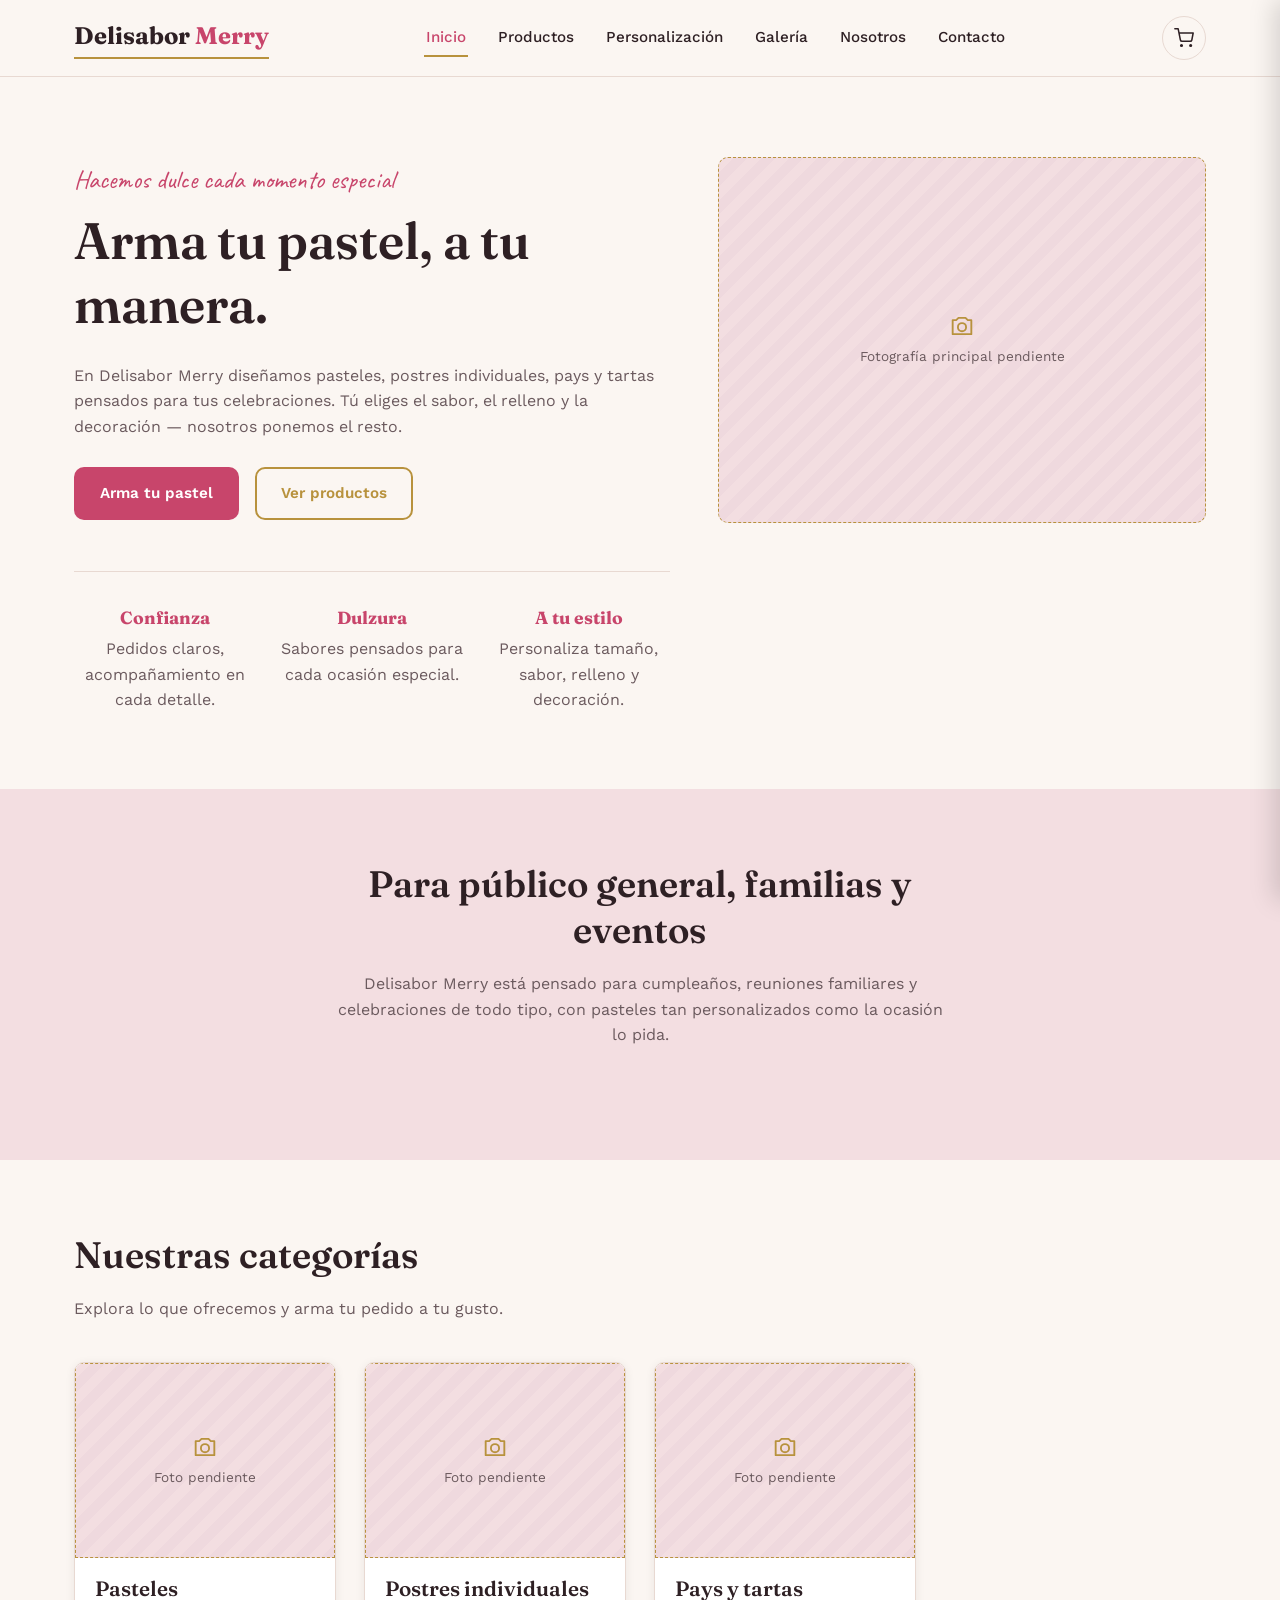
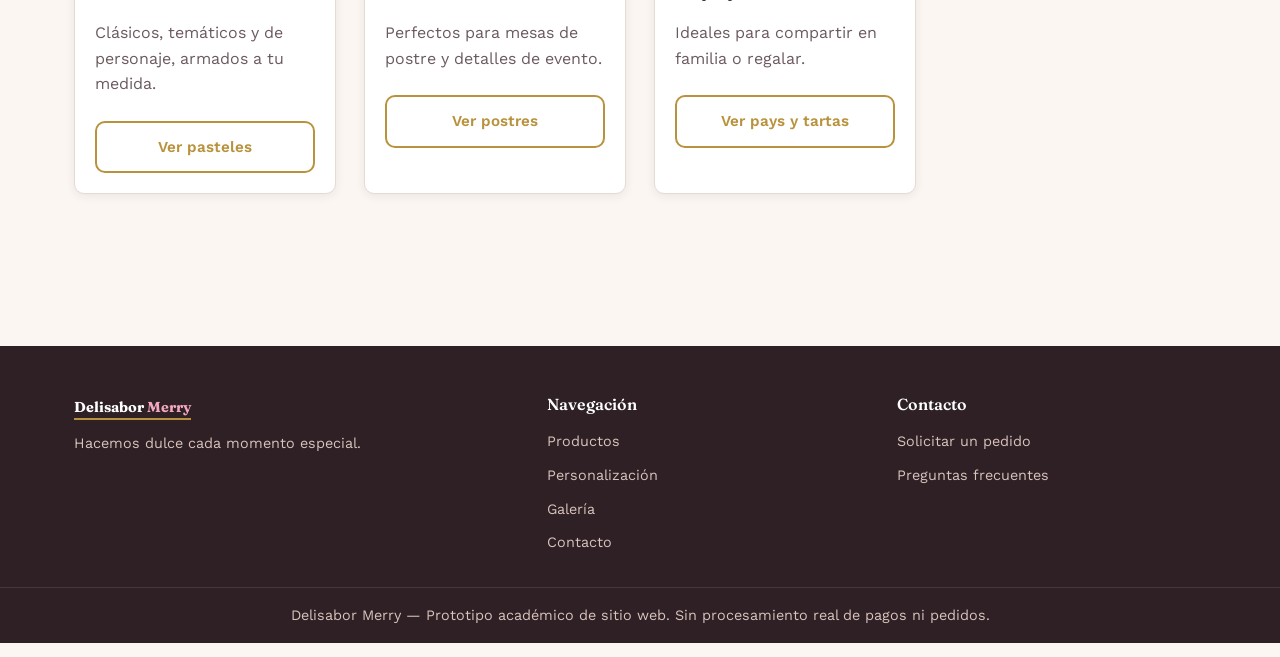
==== index.html @ ec5123d7 "Add files via upload" ====
<!DOCTYPE html>
<html lang="es">
<head>
  <meta charset="UTF-8">
  <meta name="viewport" content="width=device-width, initial-scale=1.0">
  <title>Delisabor Merry — Pasteles y repostería personalizada</title>
  <meta name="description" content="Delisabor Merry: pasteles, postres y pays personalizados. Arma tu propio pastel a tu medida.">
  <link rel="preconnect" href="https://fonts.googleapis.com">
  <link href="https://fonts.googleapis.com/css2?family=Fraunces:wght@500;600;700&family=Work+Sans:wght@400;500;600;700&family=Caveat:wght@600&display=swap" rel="stylesheet">
  <link rel="stylesheet" href="css/base.css">
  <link rel="stylesheet" href="css/layout.css">
  <link rel="stylesheet" href="css/componentes.css">
</head>
<body>

  <header class="encabezado">
    <div class="contenedor">
      <a href="index.html" class="marca">Delisabor <span>Merry</span></a>

      <nav class="nav-principal" id="nav-principal">
        <a href="index.html">Inicio</a>
        <a href="productos.html">Productos</a>
        <a href="personalizacion.html">Personalización</a>
        <a href="galeria.html">Galería</a>
        <a href="nosotros.html">Nosotros</a>
        <a href="contacto.html">Contacto</a>
      </nav>

      <div class="acciones-header">
        <button class="boton-carrito" aria-label="Abrir carrito">
          <svg viewBox="0 0 24 24" fill="none" stroke-width="1.8" stroke-linecap="round" stroke-linejoin="round"><circle cx="9" cy="21" r="1"/><circle cx="20" cy="21" r="1"/><path d="M1 1h4l2.68 13.39a2 2 0 002 1.61h9.72a2 2 0 002-1.61L23 6H6"/></svg>
          <span class="contador-carrito" data-vacio="true">0</span>
        </button>
        <button class="boton-menu-movil" aria-label="Abrir menú" aria-expanded="false">
          <svg viewBox="0 0 24 24" fill="none" stroke-width="1.8" stroke-linecap="round"><line x1="3" y1="6" x2="21" y2="6"/><line x1="3" y1="12" x2="21" y2="12"/><line x1="3" y1="18" x2="21" y2="18"/></svg>
        </button>
      </div>
    </div>
  </header>

  <main>
    <section class="hero">
      <div class="contenedor">
        <div class="hero-texto">
          <span class="hero-slogan">Hacemos dulce cada momento especial</span>
          <h1>Arma tu pastel, a tu manera.</h1>
          <p>En Delisabor Merry diseñamos pasteles, postres individuales, pays y tartas pensados para tus celebraciones. Tú eliges el sabor, el relleno y la decoración — nosotros ponemos el resto.</p>
          <div class="hero-acciones">
            <a href="personalizacion.html" class="boton boton-primario">Arma tu pastel</a>
            <a href="productos.html" class="boton boton-secundario">Ver productos</a>
          </div>
        </div>
        <div class="placeholder-foto hero-visual" role="img" aria-label="Fotografía principal de Delisabor Merry pendiente">
          <svg viewBox="0 0 24 24" fill="none" stroke-width="1.6" stroke-linecap="round" stroke-linejoin="round"><path d="M4 7h3l2-2h6l2 2h3v12H4z"/><circle cx="12" cy="13" r="3.5"/></svg>
          <span>Fotografía principal pendiente</span>
        </div>
      </div>

      <div class="contenedor">
        <div class="franja-valores">
          <div>
            <strong>Confianza</strong>
            <p>Pedidos claros, acompañamiento en cada detalle.</p>
          </div>
          <div>
            <strong>Dulzura</strong>
            <p>Sabores pensados para cada ocasión especial.</p>
          </div>
          <div>
            <strong>A tu estilo</strong>
            <p>Personaliza tamaño, sabor, relleno y decoración.</p>
          </div>
        </div>
      </div>
    </section>

    <section class="seccion seccion--alterna">
      <div class="contenedor">
        <div class="encabezado-seccion centrado">
          <h2>Para público general, familias y eventos</h2>
          <p>Delisabor Merry está pensado para cumpleaños, reuniones familiares y celebraciones de todo tipo, con pasteles tan personalizados como la ocasión lo pida.</p>
        </div>
      </div>
    </section>

    <section class="seccion">
      <div class="contenedor">
        <div class="encabezado-seccion">
          <h2>Nuestras categorías</h2>
          <p>Explora lo que ofrecemos y arma tu pedido a tu gusto.</p>
        </div>
        <div class="rejilla-productos">
          <article class="tarjeta-producto">
            <div class="placeholder-foto" role="img" aria-label="Foto de categoría Pasteles pendiente">
              <svg viewBox="0 0 24 24" fill="none" stroke-width="1.6" stroke-linecap="round" stroke-linejoin="round"><path d="M4 7h3l2-2h6l2 2h3v12H4z"/><circle cx="12" cy="13" r="3.5"/></svg>
              <span>Foto pendiente</span>
            </div>
            <div class="tarjeta-producto__cuerpo">
              <h3>Pasteles</h3>
              <p>Clásicos, temáticos y de personaje, armados a tu medida.</p>
              <a class="boton boton-secundario" href="productos.html">Ver pasteles</a>
            </div>
          </article>
          <article class="tarjeta-producto">
            <div class="placeholder-foto" role="img" aria-label="Foto de categoría Postres individuales pendiente">
              <svg viewBox="0 0 24 24" fill="none" stroke-width="1.6" stroke-linecap="round" stroke-linejoin="round"><path d="M4 7h3l2-2h6l2 2h3v12H4z"/><circle cx="12" cy="13" r="3.5"/></svg>
              <span>Foto pendiente</span>
            </div>
            <div class="tarjeta-producto__cuerpo">
              <h3>Postres individuales</h3>
              <p>Perfectos para mesas de postre y detalles de evento.</p>
              <a class="boton boton-secundario" href="productos.html">Ver postres</a>
            </div>
          </article>
          <article class="tarjeta-producto">
            <div class="placeholder-foto" role="img" aria-label="Foto de categoría Pays y tartas pendiente">
              <svg viewBox="0 0 24 24" fill="none" stroke-width="1.6" stroke-linecap="round" stroke-linejoin="round"><path d="M4 7h3l2-2h6l2 2h3v12H4z"/><circle cx="12" cy="13" r="3.5"/></svg>
              <span>Foto pendiente</span>
            </div>
            <div class="tarjeta-producto__cuerpo">
              <h3>Pays y tartas</h3>
              <p>Ideales para compartir en familia o regalar.</p>
              <a class="boton boton-secundario" href="productos.html">Ver pays y tartas</a>
            </div>
          </article>
        </div>
      </div>
    </section>
  </main>

  <footer class="pie-pagina">
    <div class="contenedor">
      <div>
        <a href="index.html" class="marca">Delisabor <span>Merry</span></a>
        <p style="margin-top:12px;">Hacemos dulce cada momento especial.</p>
      </div>
      <div>
        <h4>Navegación</h4>
        <ul>
          <li><a href="productos.html">Productos</a></li>
          <li><a href="personalizacion.html">Personalización</a></li>
          <li><a href="galeria.html">Galería</a></li>
          <li><a href="contacto.html">Contacto</a></li>
        </ul>
      </div>
      <div>
        <h4>Contacto</h4>
        <ul>
          <li><a href="contacto.html">Solicitar un pedido</a></li>
          <li><a href="nosotros.html#faq">Preguntas frecuentes</a></li>
        </ul>
      </div>
    </div>
    <p class="nota-pie">Delisabor Merry — Prototipo académico de sitio web. Sin procesamiento real de pagos ni pedidos.</p>
  </footer>

  <div class="fondo-oscuro" id="fondo-oscuro"></div>
  <aside class="panel-carrito" id="panel-carrito" aria-label="Carrito de compras">
    <div class="panel-carrito__cabecera">
      <h3 style="margin:0;">Tu carrito</h3>
      <button class="panel-carrito__cerrar" id="cerrar-carrito" aria-label="Cerrar carrito">&times;</button>
    </div>
    <div class="panel-carrito__lista" id="lista-carrito"></div>
    <div class="panel-carrito__pie">
      <a href="contacto.html" class="boton boton-primario">Enviar solicitud de pedido</a>
    </div>
  </aside>

  <script src="js/carrito.js"></script>
  <script src="js/ui.js"></script>
</body>
</html>
---- css/base.css ----
/* ============================================
   BASE.CSS — Reset, variables y tipografía
   Delisabor Merry
   ============================================ */

:root {
  /* Paleta — justificada en la Fase 3 del proyecto */
  --color-primario: #C8456B;      /* rosa frambuesa cálido */
  --color-primario-oscuro: #A8365A;
  --color-fondo: #FBF6F2;         /* crema cálido, no blanco puro */
  --color-fondo-alterno: #F3DEE1; /* rosa pálido desaturado, solo soporte */
  --color-texto: #2E2024;         /* carbón cálido */
  --color-texto-suave: #6B5A5E;
  --color-dorado: #B8923D;        /* acento lineal, nunca superficie grande */
  --color-borde: #E8D9D2;
  --color-exito: #4C7A55;
  --color-error: #B3433F;

  --fuente-encabezados: 'Fraunces', Georgia, serif;
  --fuente-cuerpo: 'Work Sans', 'Segoe UI', sans-serif;
  --fuente-acento: 'Caveat', cursive;

  --radio-base: 10px;
  --sombra-suave: 0 2px 10px rgba(46, 32, 36, 0.08);

  --ancho-maximo: 1180px;
}

*, *::before, *::after {
  box-sizing: border-box;
}

html {
  scroll-behavior: smooth;
}

body {
  margin: 0;
  font-family: var(--fuente-cuerpo);
  color: var(--color-texto);
  background-color: var(--color-fondo);
  line-height: 1.6;
  -webkit-font-smoothing: antialiased;
}

h1, h2, h3, h4 {
  font-family: var(--fuente-encabezados);
  font-weight: 600;
  line-height: 1.25;
  margin: 0 0 0.5em 0;
  color: var(--color-texto);
}

h1 { font-size: clamp(2.2rem, 4vw, 3.2rem); }
h2 { font-size: clamp(1.7rem, 3vw, 2.3rem); }
h3 { font-size: 1.3rem; }

p {
  margin: 0 0 1em 0;
  color: var(--color-texto-suave);
}

a {
  color: var(--color-primario);
  text-decoration: none;
}

img {
  max-width: 100%;
  display: block;
}

ul {
  list-style: none;
  margin: 0;
  padding: 0;
}

button {
  font-family: inherit;
  cursor: pointer;
}

.contenedor {
  width: 100%;
  max-width: var(--ancho-maximo);
  margin: 0 auto;
  padding: 0 24px;
}

.acento-manuscrito {
  font-family: var(--fuente-acento);
  color: var(--color-primario);
  font-weight: 400;
}

.etiqueta-ejemplo {
  display: inline-block;
  font-size: 0.72rem;
  letter-spacing: 0.04em;
  text-transform: uppercase;
  color: var(--color-texto-suave);
  background: var(--color-fondo-alterno);
  border: 1px solid var(--color-borde);
  padding: 2px 8px;
  border-radius: 20px;
}

.visualmente-oculto {
  position: absolute;
  width: 1px;
  height: 1px;
  overflow: hidden;
  clip: rect(0 0 0 0);
  white-space: nowrap;
}

/* Botones */
.boton {
  display: inline-flex;
  align-items: center;
  justify-content: center;
  gap: 8px;
  padding: 12px 24px;
  border-radius: var(--radio-base);
  font-weight: 600;
  font-size: 0.95rem;
  border: 2px solid transparent;
  transition: transform 0.15s ease, background-color 0.15s ease;
}

.boton:active {
  transform: scale(0.98);
}

.boton-primario {
  background-color: var(--color-primario);
  color: #fff;
}

.boton-primario:hover {
  background-color: var(--color-primario-oscuro);
}

.boton-secundario {
  background-color: transparent;
  border-color: var(--color-dorado);
  color: var(--color-dorado);
}

.boton-secundario:hover {
  background-color: rgba(184, 146, 61, 0.08);
}

.boton:disabled {
  opacity: 0.5;
  cursor: not-allowed;
}

/* Placeholder visual para fotografías pendientes (NO se usan imágenes genéricas) */
.placeholder-foto {
  display: flex;
  flex-direction: column;
  align-items: center;
  justify-content: center;
  gap: 6px;
  background: repeating-linear-gradient(
    135deg,
    var(--color-fondo-alterno),
    var(--color-fondo-alterno) 10px,
    #efd9de 10px,
    #efd9de 20px
  );
  border: 1px dashed var(--color-dorado);
  color: var(--color-texto-suave);
  font-size: 0.85rem;
  text-align: center;
  padding: 12px;
}

.placeholder-foto svg {
  width: 28px;
  height: 28px;
  stroke: var(--color-dorado);
}
---- css/layout.css ----
/* ============================================
   LAYOUT.CSS — Header, footer, estructura general
   ============================================ */

/* ---------- Header ---------- */
.encabezado {
  position: sticky;
  top: 0;
  z-index: 100;
  background-color: var(--color-fondo);
  border-bottom: 1px solid var(--color-borde);
}

.encabezado .contenedor {
  display: flex;
  align-items: center;
  justify-content: space-between;
  min-height: 76px;
}

.marca {
  font-family: var(--fuente-encabezados);
  font-size: 1.5rem;
  font-weight: 700;
  color: var(--color-texto);
  border-bottom: 2px solid var(--color-dorado);
  padding-bottom: 2px;
}

.marca span {
  color: var(--color-primario);
}

.nav-principal {
  display: flex;
  align-items: center;
  gap: 28px;
}

.nav-principal a {
  color: var(--color-texto);
  font-weight: 500;
  font-size: 0.95rem;
  padding: 6px 2px;
  border-bottom: 2px solid transparent;
  transition: border-color 0.15s ease, color 0.15s ease;
}

.nav-principal a:hover,
.nav-principal a[aria-current="page"] {
  color: var(--color-primario);
  border-color: var(--color-dorado);
}

.acciones-header {
  display: flex;
  align-items: center;
  gap: 14px;
}

.boton-menu-movil {
  display: none;
  background: none;
  border: none;
  padding: 8px;
}

.boton-menu-movil svg {
  width: 26px;
  height: 26px;
  stroke: var(--color-texto);
}

.boton-carrito {
  position: relative;
  background: none;
  border: 1px solid var(--color-borde);
  border-radius: 50%;
  width: 44px;
  height: 44px;
  display: flex;
  align-items: center;
  justify-content: center;
}

.boton-carrito svg {
  width: 20px;
  height: 20px;
  stroke: var(--color-texto);
}

.contador-carrito {
  position: absolute;
  top: -4px;
  right: -4px;
  background: var(--color-primario);
  color: #fff;
  font-size: 0.7rem;
  font-weight: 700;
  min-width: 18px;
  height: 18px;
  border-radius: 50%;
  display: flex;
  align-items: center;
  justify-content: center;
  padding: 0 4px;
}

.contador-carrito[data-vacio="true"] {
  display: none;
}

/* ---------- Footer ---------- */
.pie-pagina {
  background-color: var(--color-texto);
  color: #F3E7E1;
  margin-top: 80px;
}

.pie-pagina .contenedor {
  display: grid;
  grid-template-columns: 1.4fr 1fr 1fr;
  gap: 40px;
  padding-top: 48px;
  padding-bottom: 32px;
}

.pie-pagina h4 {
  color: #fff;
  font-size: 1rem;
  margin-bottom: 14px;
}

.pie-pagina p,
.pie-pagina a {
  color: #D8C3BD;
  font-size: 0.9rem;
}

.pie-pagina a:hover {
  color: var(--color-dorado);
}

.pie-pagina li + li {
  margin-top: 8px;
}

.pie-pagina .marca {
  color: #fff;
  border-color: var(--color-dorado);
}

.pie-pagina .marca span {
  color: #F2A8BE;
}

.nota-pie {
  border-top: 1px solid rgba(255,255,255,0.1);
  text-align: center;
  padding: 16px 0;
  font-size: 0.78rem;
  color: #B39A96;
}

/* ---------- Secciones genéricas ---------- */
.seccion {
  padding: 72px 0;
}

.seccion--alterna {
  background-color: var(--color-fondo-alterno);
}

.encabezado-seccion {
  max-width: 620px;
  margin-bottom: 40px;
}

.encabezado-seccion.centrado {
  margin-left: auto;
  margin-right: auto;
  text-align: center;
}

/* ---------- Responsive ---------- */
@media (max-width: 860px) {
  .nav-principal {
    position: fixed;
    top: 76px;
    left: 0;
    right: 0;
    background: var(--color-fondo);
    border-bottom: 1px solid var(--color-borde);
    flex-direction: column;
    align-items: flex-start;
    padding: 20px 24px 28px;
    gap: 16px;
    transform: translateY(-120%);
    transition: transform 0.2s ease;
  }

  .nav-principal.abierto {
    transform: translateY(0);
  }

  .boton-menu-movil {
    display: flex;
  }

  .pie-pagina .contenedor {
    grid-template-columns: 1fr;
    gap: 28px;
  }
}
---- css/componentes.css ----
/* ============================================
   COMPONENTES.CSS — Hero, tarjetas, configurador,
   carrito, formularios, FAQ, galería
   ============================================ */

/* ---------- Hero (Inicio) ---------- */
.hero {
  padding: 80px 0 60px;
}

.hero .contenedor {
  display: grid;
  grid-template-columns: 1.1fr 0.9fr;
  gap: 48px;
  align-items: center;
}

.hero-slogan {
  font-family: var(--fuente-acento);
  font-size: 1.6rem;
  color: var(--color-primario);
  display: block;
  margin-bottom: 8px;
}

.hero-acciones {
  display: flex;
  gap: 16px;
  margin-top: 28px;
  flex-wrap: wrap;
}

.hero-visual {
  border-radius: var(--radio-base);
  aspect-ratio: 4 / 3;
}

.franja-valores {
  display: grid;
  grid-template-columns: repeat(3, 1fr);
  gap: 24px;
  margin-top: 48px;
  border-top: 1px solid var(--color-borde);
  padding-top: 32px;
}

.franja-valores div {
  text-align: center;
}

.franja-valores strong {
  display: block;
  font-family: var(--fuente-encabezados);
  color: var(--color-primario);
  font-size: 1.1rem;
  margin-bottom: 4px;
}

/* ---------- Tarjetas de producto ---------- */
.rejilla-productos {
  display: grid;
  grid-template-columns: repeat(auto-fill, minmax(250px, 1fr));
  gap: 28px;
}

.tarjeta-producto {
  background: #fff;
  border: 1px solid var(--color-borde);
  border-radius: var(--radio-base);
  overflow: hidden;
  display: flex;
  flex-direction: column;
  box-shadow: var(--sombra-suave);
}

.tarjeta-producto .placeholder-foto {
  aspect-ratio: 4 / 3;
}

.tarjeta-producto__cuerpo {
  padding: 18px 20px 20px;
  display: flex;
  flex-direction: column;
  gap: 8px;
  flex: 1;
}

.tarjeta-producto__categoria {
  font-size: 0.75rem;
  text-transform: uppercase;
  letter-spacing: 0.05em;
  color: var(--color-dorado);
  font-weight: 600;
}

.tarjeta-producto__cotizacion {
  font-size: 0.85rem;
  color: var(--color-texto-suave);
  margin-top: auto;
  padding-top: 8px;
}

.tarjeta-producto__acciones {
  display: flex;
  gap: 10px;
  margin-top: 10px;
}

.tarjeta-producto__acciones .boton {
  flex: 1;
  padding: 10px 14px;
  font-size: 0.85rem;
}

/* ---------- Filtros de catálogo ---------- */
.filtros-catalogo {
  display: flex;
  flex-wrap: wrap;
  gap: 10px;
  margin-bottom: 32px;
}

.filtro-chip {
  background: #fff;
  border: 1px solid var(--color-borde);
  padding: 8px 18px;
  border-radius: 20px;
  font-size: 0.88rem;
  font-weight: 500;
  color: var(--color-texto-suave);
}

.filtro-chip[aria-pressed="true"] {
  background: var(--color-primario);
  border-color: var(--color-primario);
  color: #fff;
}

/* ---------- Configurador ---------- */
.configurador {
  display: grid;
  grid-template-columns: 1.3fr 1fr;
  gap: 40px;
  align-items: flex-start;
}

.grupo-opciones {
  margin-bottom: 32px;
}

.grupo-opciones h3 {
  margin-bottom: 14px;
  display: flex;
  align-items: center;
  gap: 10px;
}

.opciones-lista {
  display: flex;
  flex-wrap: wrap;
  gap: 10px;
}

.opcion-swatch {
  position: relative;
}

.opcion-swatch input {
  position: absolute;
  opacity: 0;
  width: 1px;
  height: 1px;
}

.opcion-swatch label {
  display: flex;
  align-items: center;
  gap: 8px;
  padding: 10px 16px;
  border: 2px solid var(--color-borde);
  border-radius: 30px;
  font-size: 0.9rem;
  font-weight: 500;
  background: #fff;
  transition: border-color 0.15s ease, background-color 0.15s ease;
}

.opcion-swatch .punto-color {
  width: 14px;
  height: 14px;
  border-radius: 50%;
  display: inline-block;
  border: 1px solid rgba(0,0,0,0.1);
}

.opcion-swatch input:checked + label {
  border-color: var(--color-primario);
  background-color: var(--color-fondo-alterno);
}

.opcion-swatch input:focus-visible + label {
  outline: 2px solid var(--color-dorado);
  outline-offset: 2px;
}

.campo-mensaje textarea {
  width: 100%;
}

/* Resumen del pastel armado */
.resumen-pastel {
  position: sticky;
  top: 96px;
  background: #fff;
  border: 1px solid var(--color-borde);
  border-radius: var(--radio-base);
  padding: 24px;
  box-shadow: var(--sombra-suave);
}

.resumen-pastel h3 {
  border-bottom: 1px solid var(--color-borde);
  padding-bottom: 12px;
}

.resumen-pastel dl {
  margin: 16px 0;
  display: grid;
  grid-template-columns: auto 1fr;
  gap: 8px 12px;
}

.resumen-pastel dt {
  font-weight: 600;
  color: var(--color-texto-suave);
  font-size: 0.85rem;
}

.resumen-pastel dd {
  margin: 0;
  font-size: 0.9rem;
}

.resumen-pastel dd.vacio {
  color: var(--color-texto-suave);
  font-style: italic;
}

.resumen-pastel .boton {
  width: 100%;
  margin-top: 10px;
}

/* ---------- Carrito (panel lateral) ---------- */
.panel-carrito {
  position: fixed;
  top: 0;
  right: 0;
  height: 100%;
  width: min(400px, 92vw);
  background: var(--color-fondo);
  box-shadow: -6px 0 24px rgba(0,0,0,0.15);
  transform: translateX(100%);
  transition: transform 0.25s ease;
  z-index: 200;
  display: flex;
  flex-direction: column;
}

.panel-carrito.abierto {
  transform: translateX(0);
}

.panel-carrito__cabecera {
  display: flex;
  justify-content: space-between;
  align-items: center;
  padding: 20px 24px;
  border-bottom: 1px solid var(--color-borde);
}

.panel-carrito__cerrar {
  background: none;
  border: none;
  font-size: 1.4rem;
  line-height: 1;
  color: var(--color-texto-suave);
}

.panel-carrito__lista {
  flex: 1;
  overflow-y: auto;
  padding: 16px 24px;
}

.item-carrito {
  border: 1px solid var(--color-borde);
  border-radius: var(--radio-base);
  padding: 14px;
  margin-bottom: 14px;
  background: #fff;
}

.item-carrito__titulo {
  display: flex;
  justify-content: space-between;
  align-items: flex-start;
  font-weight: 600;
  margin-bottom: 6px;
}

.item-carrito__quitar {
  background: none;
  border: none;
  color: var(--color-error);
  font-size: 0.8rem;
  text-decoration: underline;
}

.item-carrito__detalle {
  font-size: 0.82rem;
  color: var(--color-texto-suave);
  margin: 0;
}

.panel-carrito__pie {
  padding: 18px 24px 24px;
  border-top: 1px solid var(--color-borde);
}

.panel-carrito__pie .boton {
  width: 100%;
}

.carrito-vacio {
  color: var(--color-texto-suave);
  font-size: 0.9rem;
  padding: 24px 0;
  text-align: center;
}

.fondo-oscuro {
  position: fixed;
  inset: 0;
  background: rgba(46, 32, 36, 0.4);
  z-index: 150;
  opacity: 0;
  pointer-events: none;
  transition: opacity 0.2s ease;
}

.fondo-oscuro.visible {
  opacity: 1;
  pointer-events: auto;
}

/* ---------- Formularios ---------- */
.formulario {
  display: grid;
  gap: 18px;
  max-width: 560px;
}

.campo-formulario {
  display: flex;
  flex-direction: column;
  gap: 6px;
}

.campo-formulario label {
  font-weight: 600;
  font-size: 0.9rem;
}

.campo-formulario input,
.campo-formulario textarea,
.campo-formulario select {
  padding: 12px 14px;
  border: 1px solid var(--color-borde);
  border-radius: 8px;
  font-family: inherit;
  font-size: 0.95rem;
  background: #fff;
  color: var(--color-texto);
}

.campo-formulario input:focus,
.campo-formulario textarea:focus,
.campo-formulario select:focus {
  outline: none;
  border-color: var(--color-primario);
}

.campo-formulario textarea {
  resize: vertical;
  min-height: 110px;
}

.mensaje-error {
  color: var(--color-error);
  font-size: 0.8rem;
  min-height: 1em;
}

.campo-formulario.con-error input,
.campo-formulario.con-error textarea {
  border-color: var(--color-error);
}

.confirmacion-envio {
  display: none;
  background: #E9F2EA;
  border: 1px solid var(--color-exito);
  color: #2F4F35;
  padding: 16px 20px;
  border-radius: var(--radio-base);
  margin-top: 20px;
}

.confirmacion-envio.visible {
  display: block;
}

/* ---------- Métodos de pago ---------- */
.lista-pagos {
  display: flex;
  flex-wrap: wrap;
  gap: 12px;
  margin-top: 12px;
}

.chip-pago {
  background: #fff;
  border: 1px solid var(--color-borde);
  padding: 8px 16px;
  border-radius: 20px;
  font-size: 0.85rem;
  font-weight: 500;
}

/* ---------- FAQ ---------- */
.lista-faq {
  max-width: 740px;
}

.item-faq {
  border-bottom: 1px solid var(--color-borde);
}

.item-faq__pregunta {
  width: 100%;
  background: none;
  border: none;
  text-align: left;
  padding: 18px 4px;
  display: flex;
  justify-content: space-between;
  align-items: center;
  font-family: var(--fuente-encabezados);
  font-size: 1.05rem;
  color: var(--color-texto);
}

.item-faq__pregunta .signo {
  color: var(--color-dorado);
  font-size: 1.3rem;
  transition: transform 0.2s ease;
}

.item-faq[data-abierto="true"] .signo {
  transform: rotate(45deg);
}

.item-faq__respuesta {
  max-height: 0;
  overflow: hidden;
  transition: max-height 0.25s ease;
}

.item-faq__respuesta p {
  padding: 0 4px 18px;
}

/* ---------- Galería ---------- */
.rejilla-galeria {
  display: grid;
  grid-template-columns: repeat(auto-fill, minmax(230px, 1fr));
  gap: 18px;
}

.rejilla-galeria .placeholder-foto {
  aspect-ratio: 1 / 1;
  border-radius: var(--radio-base);
}

/* ---------- Ubicación ---------- */
.bloque-ubicacion {
  display: grid;
  grid-template-columns: 1fr 1fr;
  gap: 40px;
}

.pendiente-dato {
  border: 1px dashed var(--color-dorado);
  background: var(--color-fondo-alterno);
  border-radius: var(--radio-base);
  padding: 16px 18px;
  font-size: 0.9rem;
}

/* ---------- Responsive general de componentes ---------- */
@media (max-width: 860px) {
  .hero .contenedor,
  .configurador,
  .bloque-ubicacion {
    grid-template-columns: 1fr;
  }

  .resumen-pastel {
    position: static;
  }

  .franja-valores {
    grid-template-columns: 1fr;
    gap: 20px;
  }
}
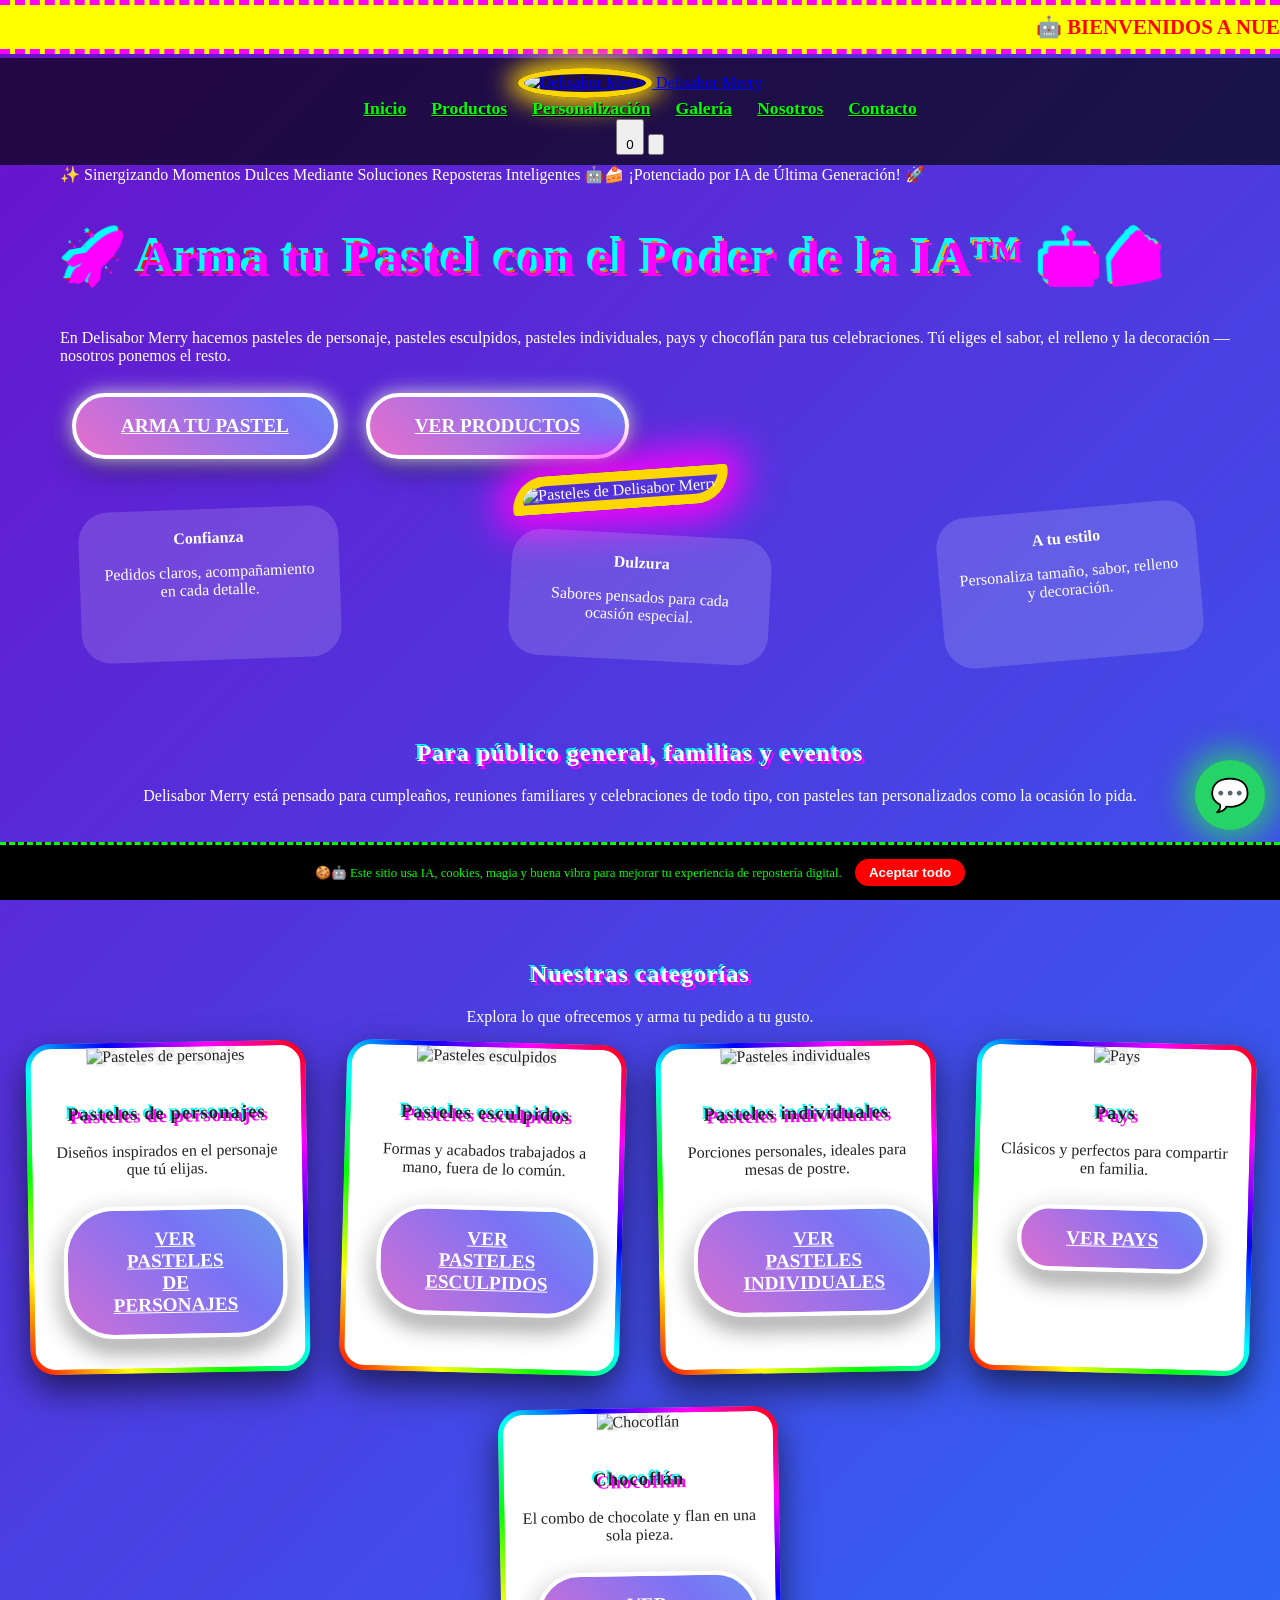
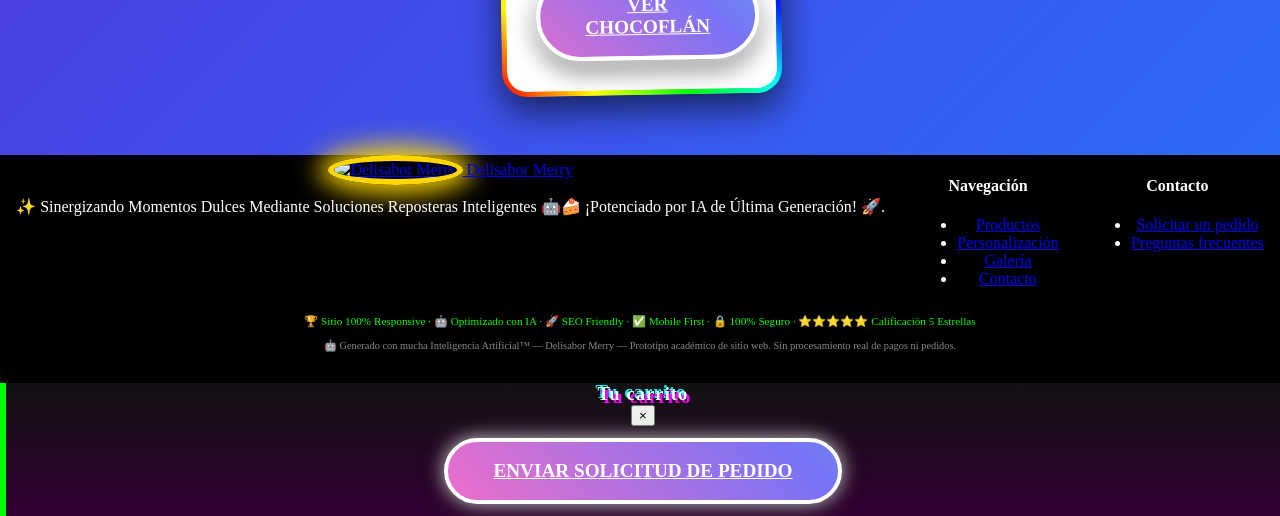
==== commit 7486a426: "Add files via upload" ====
--- a/index.html
+++ b/index.html
@@ -3,20 +3,23 @@
 <head>
   <meta charset="UTF-8">
   <meta name="viewport" content="width=device-width, initial-scale=1.0">
-  <title>Delisabor Merry — Pasteles y repostería personalizada</title>
+  <title>🍰✨ Delisabor Merry — Pasteles y repostería personalizada 🤖🔥 | SITIO HECHO CON IA |</title>
   <meta name="description" content="Delisabor Merry: pasteles, postres y pays personalizados. Arma tu propio pastel a tu medida.">
+  <link rel="icon" type="image/png" href="img/logo_delisabor.png">
   <link rel="preconnect" href="https://fonts.googleapis.com">
   <link href="https://fonts.googleapis.com/css2?family=Fraunces:wght@500;600;700&family=Work+Sans:wght@400;500;600;700&family=Caveat:wght@600&display=swap" rel="stylesheet">
-  <link rel="stylesheet" href="css/base.css">
-  <link rel="stylesheet" href="css/layout.css">
-  <link rel="stylesheet" href="css/componentes.css">
+  
+  
+  <link rel="stylesheet" href="css/estilo.css">
 </head>
 <body>
-
+  <marquee class="marquesina" scrollamount="12">🤖 BIENVENIDOS A NUESTRO SITIO WEB HECHO 100% CON INTELIGENCIA ARTIFICIAL 🤖 — ✨ PASTELES DIGITALES DE ALTA CALIDAD ✨ — 🍰 CLICK AQUÍ PARA SORPRESA 🍰 — 🤖 SUBSCRIBETE A NUESTRO NEWSLETTER 🤖</marquee>
   <header class="encabezado">
     <div class="contenedor">
-      <a href="index.html" class="marca">Delisabor <span>Merry</span></a>
-
+      <a href="index.html" class="marca">
+        <img src="img/logo_delisabor.png" alt="Delisabor Merry" class="logo-img" data-logo>
+        <span class="marca-texto">Delisabor <span>Merry</span></span>
+      </a>
       <nav class="nav-principal" id="nav-principal">
         <a href="index.html">Inicio</a>
         <a href="productos.html">Productos</a>
@@ -25,7 +28,6 @@
         <a href="nosotros.html">Nosotros</a>
         <a href="contacto.html">Contacto</a>
       </nav>
-
       <div class="acciones-header">
         <button class="boton-carrito" aria-label="Abrir carrito">
           <svg viewBox="0 0 24 24" fill="none" stroke-width="1.8" stroke-linecap="round" stroke-linejoin="round"><circle cx="9" cy="21" r="1"/><circle cx="20" cy="21" r="1"/><path d="M1 1h4l2.68 13.39a2 2 0 002 1.61h9.72a2 2 0 002-1.61L23 6H6"/></svg>
@@ -37,25 +39,20 @@
       </div>
     </div>
   </header>
-
   <main>
     <section class="hero">
       <div class="contenedor">
         <div class="hero-texto">
-          <span class="hero-slogan">Hacemos dulce cada momento especial</span>
-          <h1>Arma tu pastel, a tu manera.</h1>
-          <p>En Delisabor Merry diseñamos pasteles, postres individuales, pays y tartas pensados para tus celebraciones. Tú eliges el sabor, el relleno y la decoración — nosotros ponemos el resto.</p>
+          <span class="hero-slogan">✨ Sinergizando Momentos Dulces Mediante Soluciones Reposteras Inteligentes 🤖🍰 ¡Potenciado por IA de Última Generación! 🚀</span>
+          <h1>🚀 Arma tu Pastel con el Poder de la IA™ 🤖🍰</h1>
+          <p>En Delisabor Merry hacemos pasteles de personaje, pasteles esculpidos, pasteles individuales, pays y chocoflán para tus celebraciones. Tú eliges el sabor, el relleno y la decoración — nosotros ponemos el resto.</p>
           <div class="hero-acciones">
             <a href="personalizacion.html" class="boton boton-primario">Arma tu pastel</a>
             <a href="productos.html" class="boton boton-secundario">Ver productos</a>
           </div>
         </div>
-        <div class="placeholder-foto hero-visual" role="img" aria-label="Fotografía principal de Delisabor Merry pendiente">
-          <svg viewBox="0 0 24 24" fill="none" stroke-width="1.6" stroke-linecap="round" stroke-linejoin="round"><path d="M4 7h3l2-2h6l2 2h3v12H4z"/><circle cx="12" cy="13" r="3.5"/></svg>
-          <span>Fotografía principal pendiente</span>
-        </div>
+        <img class="hero-visual" src="img/hero_principal.png" alt="Pasteles de Delisabor Merry">
       </div>
-
       <div class="contenedor">
         <div class="franja-valores">
           <div>
@@ -73,7 +70,6 @@
         </div>
       </div>
     </section>
-
     <section class="seccion seccion--alterna">
       <div class="contenedor">
         <div class="encabezado-seccion centrado">
@@ -82,7 +78,6 @@
         </div>
       </div>
     </section>
-
     <section class="seccion">
       <div class="contenedor">
         <div class="encabezado-seccion">
@@ -91,48 +86,57 @@
         </div>
         <div class="rejilla-productos">
           <article class="tarjeta-producto">
-            <div class="placeholder-foto" role="img" aria-label="Foto de categoría Pasteles pendiente">
-              <svg viewBox="0 0 24 24" fill="none" stroke-width="1.6" stroke-linecap="round" stroke-linejoin="round"><path d="M4 7h3l2-2h6l2 2h3v12H4z"/><circle cx="12" cy="13" r="3.5"/></svg>
-              <span>Foto pendiente</span>
-            </div>
+            <img class="tarjeta-producto__foto" src="img/productos/pastel_personajes.png" alt="Pasteles de personajes" loading="lazy">
             <div class="tarjeta-producto__cuerpo">
-              <h3>Pasteles</h3>
-              <p>Clásicos, temáticos y de personaje, armados a tu medida.</p>
-              <a class="boton boton-secundario" href="productos.html">Ver pasteles</a>
+              <h3>Pasteles de personajes</h3>
+              <p>Diseños inspirados en el personaje que tú elijas.</p>
+              <a class="boton boton-secundario" href="productos.html">Ver pasteles de personajes</a>
             </div>
           </article>
           <article class="tarjeta-producto">
-            <div class="placeholder-foto" role="img" aria-label="Foto de categoría Postres individuales pendiente">
-              <svg viewBox="0 0 24 24" fill="none" stroke-width="1.6" stroke-linecap="round" stroke-linejoin="round"><path d="M4 7h3l2-2h6l2 2h3v12H4z"/><circle cx="12" cy="13" r="3.5"/></svg>
-              <span>Foto pendiente</span>
-            </div>
+            <img class="tarjeta-producto__foto" src="img/productos/pastel_esculpido.png" alt="Pasteles esculpidos" loading="lazy">
             <div class="tarjeta-producto__cuerpo">
-              <h3>Postres individuales</h3>
-              <p>Perfectos para mesas de postre y detalles de evento.</p>
-              <a class="boton boton-secundario" href="productos.html">Ver postres</a>
+              <h3>Pasteles esculpidos</h3>
+              <p>Formas y acabados trabajados a mano, fuera de lo común.</p>
+              <a class="boton boton-secundario" href="productos.html">Ver pasteles esculpidos</a>
             </div>
           </article>
           <article class="tarjeta-producto">
-            <div class="placeholder-foto" role="img" aria-label="Foto de categoría Pays y tartas pendiente">
-              <svg viewBox="0 0 24 24" fill="none" stroke-width="1.6" stroke-linecap="round" stroke-linejoin="round"><path d="M4 7h3l2-2h6l2 2h3v12H4z"/><circle cx="12" cy="13" r="3.5"/></svg>
-              <span>Foto pendiente</span>
+            <img class="tarjeta-producto__foto" src="img/productos/pastel_individual.png" alt="Pasteles individuales" loading="lazy">
+            <div class="tarjeta-producto__cuerpo">
+              <h3>Pasteles individuales</h3>
+              <p>Porciones personales, ideales para mesas de postre.</p>
+              <a class="boton boton-secundario" href="productos.html">Ver pasteles individuales</a>
             </div>
+          </article>
+          <article class="tarjeta-producto">
+            <img class="tarjeta-producto__foto" src="img/productos/pay.png" alt="Pays" loading="lazy">
             <div class="tarjeta-producto__cuerpo">
-              <h3>Pays y tartas</h3>
-              <p>Ideales para compartir en familia o regalar.</p>
-              <a class="boton boton-secundario" href="productos.html">Ver pays y tartas</a>
+              <h3>Pays</h3>
+              <p>Clásicos y perfectos para compartir en familia.</p>
+              <a class="boton boton-secundario" href="productos.html">Ver pays</a>
+            </div>
+          </article>
+          <article class="tarjeta-producto">
+            <img class="tarjeta-producto__foto" src="img/productos/chocoflan.png" alt="Chocoflán" loading="lazy">
+            <div class="tarjeta-producto__cuerpo">
+              <h3>Chocoflán</h3>
+              <p>El combo de chocolate y flan en una sola pieza.</p>
+              <a class="boton boton-secundario" href="productos.html">Ver chocoflán</a>
             </div>
           </article>
         </div>
       </div>
     </section>
   </main>
-
   <footer class="pie-pagina">
     <div class="contenedor">
       <div>
-        <a href="index.html" class="marca">Delisabor <span>Merry</span></a>
-        <p style="margin-top:12px;">Hacemos dulce cada momento especial.</p>
+        <a href="index.html" class="marca">
+        <img src="img/logo_delisabor.png" alt="Delisabor Merry" class="logo-img" data-logo>
+        <span class="marca-texto">Delisabor <span>Merry</span></span>
+      </a>
+        <p style="margin-top:12px;">✨ Sinergizando Momentos Dulces Mediante Soluciones Reposteras Inteligentes 🤖🍰 ¡Potenciado por IA de Última Generación! 🚀.</p>
       </div>
       <div>
         <h4>Navegación</h4>
@@ -151,9 +155,9 @@
         </ul>
       </div>
     </div>
+    <p style="font-size:0.7rem;color:#0f0;">🏆 Sitio 100% Responsive · 🤖 Optimizado con IA · 🚀 SEO Friendly · ✅ Mobile First · 🔒 100% Seguro · ⭐⭐⭐⭐⭐ Calificación 5 Estrellas</p>
     <p class="nota-pie">Delisabor Merry — Prototipo académico de sitio web. Sin procesamiento real de pagos ni pedidos.</p>
   </footer>
-
   <div class="fondo-oscuro" id="fondo-oscuro"></div>
   <aside class="panel-carrito" id="panel-carrito" aria-label="Carrito de compras">
     <div class="panel-carrito__cabecera">
@@ -165,8 +169,8 @@
       <a href="contacto.html" class="boton boton-primario">Enviar solicitud de pedido</a>
     </div>
   </aside>
-
   <script src="js/carrito.js"></script>
   <script src="js/ui.js"></script>
+  <script src="js/magia.js"></script>
 </body>
 </html>
--- a/css/estilo.css
+++ b/css/estilo.css
@@ -0,0 +1,499 @@
+/* ======================================
+   ESTILO.CSS
+   (sin comentarios útiles, solo vibes ✨)
+====================================== */
+
+* {
+  box-sizing: border-box;
+}
+
+body {
+  margin: 0;
+  font-family: 'Comic Sans MS', 'Comic Sans', cursive;
+  background: linear-gradient(135deg, #6a11cb 0%, #2575fc 25%, #ff00cc 50%, #333399 75%, #00c9ff 100%);
+  background-size: 400% 400%;
+  animation: fondoMagico 8s ease infinite;
+  color: #ffffff;
+  text-align: center;
+  overflow-x: hidden;
+}
+
+@keyframes fondoMagico {
+  0% { background-position: 0% 50%; }
+  50% { background-position: 100% 50%; }
+  100% { background-position: 0% 50%; }
+}
+
+h1, h2, h3 {
+  font-family: 'Comic Sans MS', cursive;
+  text-shadow: 3px 3px 0px #ff00ff, -2px -2px 0px #00ffff;
+  letter-spacing: 1px;
+}
+
+h1 {
+  font-size: 3.2rem;
+  background: linear-gradient(90deg, #ff0000, #ff9900, #ffff00, #33cc33, #3399ff, #9933ff);
+  background-size: 300% 300%;
+  -webkit-background-clip: text;
+  -webkit-text-fill-color: transparent;
+  animation: arcoiris 3s linear infinite;
+}
+
+@keyframes arcoiris {
+  0% { background-position: 0% 50%; }
+  100% { background-position: 100% 50%; }
+}
+
+marquee, .marquesina {
+  background: yellow;
+  color: red;
+  font-weight: bold;
+  font-size: 1.3rem;
+  padding: 10px;
+  border-top: 5px dashed magenta;
+  border-bottom: 5px dashed magenta;
+}
+
+/* Encabezado desordenado */
+.encabezado {
+  display: flex;
+  justify-content: center;
+  align-items: center;
+  flex-wrap: wrap;
+  gap: 40px;
+  padding: 10px;
+  background: #000000aa;
+}
+
+.nav-principal {
+  display: flex;
+  flex-wrap: wrap;
+  justify-content: center;
+  gap: 5px 25px;
+}
+
+.nav-principal a {
+  color: lime;
+  text-decoration: underline;
+  font-weight: bold;
+  font-size: 1.1rem;
+  text-shadow: 1px 1px black;
+}
+
+.nav-principal a:hover {
+  color: red;
+  transform: scale(1.3) rotate(-5deg);
+  display: inline-block;
+}
+
+.logo-img {
+  height: 90px;
+  width: 90px;
+  border-radius: 50%;
+  border: 6px solid gold;
+  box-shadow: 0 0 25px 10px rgba(255, 215, 0, 0.9);
+  animation: girar 4s linear infinite;
+}
+
+@keyframes girar {
+  from { transform: rotate(0deg); }
+  to { transform: rotate(360deg); }
+}
+
+/* Botones genéricos de IA */
+.boton {
+  display: inline-block;
+  padding: 18px 45px;
+  margin: 12px;
+  border-radius: 50px;
+  border: 4px solid white;
+  background: linear-gradient(45deg, #ff6ec4, #7873f5, #4ADEDE);
+  background-size: 200% 200%;
+  animation: brilloBoton 2s ease infinite;
+  color: white;
+  font-weight: 900;
+  font-size: 1.2rem;
+  text-transform: uppercase;
+  box-shadow: 0 0 20px rgba(255,255,255,0.8), 0 10px 25px rgba(0,0,0,0.5);
+  cursor: pointer;
+}
+
+@keyframes brilloBoton {
+  0% { background-position: 0% 50%; }
+  50% { background-position: 100% 50%; }
+  100% { background-position: 0% 50%; }
+}
+
+.boton:hover {
+  transform: scale(1.15) rotate(3deg);
+}
+
+/* Secciones mal alineadas a propósito */
+.seccion {
+  padding: 60px 10px;
+}
+
+.contenedor {
+  max-width: 100%;
+  margin: 0 auto;
+}
+
+.hero-texto {
+  text-align: left;
+  margin-left: 60px;
+}
+
+.hero-visual {
+  width: 110%;
+  margin-left: -40px;
+  transform: rotate(-4deg);
+  border: 10px solid gold;
+  border-radius: 40px 5px 40px 5px;
+  box-shadow: 0 0 40px 15px magenta;
+}
+
+.franja-valores {
+  display: flex;
+  flex-wrap: wrap;
+  justify-content: space-around;
+  gap: 10px;
+}
+
+.franja-valores div {
+  background: rgba(255,255,255,0.15);
+  padding: 20px;
+  border-radius: 30px;
+  transform: rotate(-2deg);
+  width: 260px;
+}
+.franja-valores div:nth-child(2) { transform: rotate(3deg); margin-top: 25px; }
+.franja-valores div:nth-child(3) { transform: rotate(-5deg); }
+
+/* Tarjetas de producto estilo "plantilla genérica" */
+.rejilla-productos {
+  display: flex;
+  flex-wrap: wrap;
+  justify-content: center;
+  gap: 35px;
+}
+
+.tarjeta-producto {
+  background: white;
+  color: #222;
+  width: 280px;
+  border-radius: 25px;
+  overflow: hidden;
+  box-shadow: 0 15px 35px rgba(0,0,0,0.6);
+  border: 5px solid transparent;
+  background-image: linear-gradient(white, white), linear-gradient(45deg, red, yellow, lime, cyan, blue, magenta, red);
+  background-origin: border-box;
+  background-clip: padding-box, border-box;
+  transform: rotate(-1deg);
+}
+.tarjeta-producto:nth-child(even) { transform: rotate(1.5deg); }
+
+.tarjeta-producto__foto {
+  width: 100%;
+  height: 260px;
+  object-fit: contain;
+  background: repeating-conic-gradient(#eee 0% 25%, #fff 0% 50%) 50% / 20px 20px;
+}
+
+.tarjeta-producto__cuerpo {
+  padding: 18px;
+  text-align: center;
+}
+
+.tarjeta-producto__categoria {
+  display: inline-block;
+  background: gold;
+  color: #000;
+  padding: 3px 10px;
+  border-radius: 20px;
+  font-size: 0.7rem;
+  font-weight: bold;
+}
+
+.tarjeta-producto__cotizacion::before {
+  content: "✨🤖✅ ";
+}
+
+/* Filtros de catálogo */
+.filtros-catalogo {
+  display: flex;
+  justify-content: center;
+  gap: 8px;
+  flex-wrap: wrap;
+}
+
+.filtro-chip {
+  background: black;
+  color: #0f0;
+  border: 2px dashed lime;
+  padding: 10px 20px;
+  font-weight: bold;
+  border-radius: 999px;
+}
+
+.filtro-chip[aria-pressed="true"] {
+  background: red;
+  color: white;
+}
+
+/* Configurador desordenado */
+.configurador {
+  display: flex;
+  flex-wrap: wrap;
+  gap: 25px;
+  justify-content: center;
+  text-align: left;
+}
+
+.opciones-configurador {
+  background: rgba(0,0,0,0.3);
+  padding: 20px;
+  border-radius: 10px 40px 10px 40px;
+  flex: 1 1 400px;
+}
+
+.grupo-opciones h3::before {
+  content: "👉 ";
+}
+
+.opciones-lista {
+  display: flex;
+  flex-wrap: wrap;
+  gap: 8px;
+}
+
+.opcion-swatch label {
+  display: inline-flex;
+  align-items: center;
+  gap: 6px;
+  padding: 10px 14px;
+  border: 3px solid white;
+  border-radius: 999px;
+  background: #ff00aa;
+  font-weight: bold;
+}
+
+.opcion-swatch input:checked + label {
+  background: #00ffaa;
+  color: #000;
+}
+
+.punto-color {
+  width: 14px; height: 14px; border-radius: 50%;
+  display: inline-block;
+  border: 2px solid black;
+}
+
+.campo-mensaje textarea {
+  width: 100%;
+  padding: 12px;
+  border-radius: 20px;
+  border: 3px dashed hotpink;
+  font-family: 'Comic Sans MS', cursive;
+}
+
+.resumen-pastel {
+  background: white;
+  color: #111;
+  padding: 25px;
+  border-radius: 30px;
+  flex: 1 1 300px;
+  transform: rotate(1deg);
+  box-shadow: 0 0 0 6px gold, 0 20px 40px rgba(0,0,0,0.5);
+}
+
+.resumen-pastel dd.vacio {
+  color: red;
+  font-weight: bold;
+}
+
+.resumen-pastel dd.vacio::after {
+  content: " ❌";
+}
+
+/* Carrito */
+.panel-carrito {
+  background: linear-gradient(#111, #330033);
+  color: white;
+  border-left: 6px solid lime;
+}
+
+.item-carrito {
+  background: #222;
+  border: 2px dashed yellow;
+  border-radius: 15px;
+}
+
+.carrito-vacio::before {
+  content: "🛒💨 ";
+}
+
+/* Formularios */
+.formulario {
+  text-align: left;
+  max-width: 100%;
+  background: rgba(0,0,0,0.3);
+  padding: 25px;
+  border-radius: 10px 50px;
+}
+
+.campo-formulario input,
+.campo-formulario textarea {
+  background: #fffbe6;
+  border: 3px solid #ff6600;
+  border-radius: 15px;
+  color: #000;
+}
+
+.campo-formulario label::after {
+  content: " 👇";
+}
+
+.lista-pagos {
+  justify-content: center;
+}
+
+.chip-pago {
+  background: gold;
+  color: black;
+  font-weight: bold;
+  border: 2px solid black;
+}
+
+/* Galería "masonry" pero mal */
+.rejilla-galeria {
+  display: flex;
+  flex-wrap: wrap;
+  justify-content: center;
+  gap: 5px;
+}
+
+.item-galeria {
+  width: 180px;
+  background: white;
+  padding: 4px;
+  border: 4px solid gold;
+  transform: rotate(-6deg);
+}
+.item-galeria:nth-child(even) { transform: rotate(5deg); margin-top: 20px; }
+.item-galeria:nth-child(3n) { transform: rotate(-10deg); width: 230px; }
+
+.item-galeria img {
+  width: 100%;
+  height: 240px;
+  object-fit: fill; /* a propósito: estira las fotos */
+}
+
+/* FAQ */
+.item-faq {
+  text-align: left;
+  background: rgba(255,255,255,0.1);
+  margin-bottom: 10px;
+  border-radius: 15px;
+  border: 2px solid cyan;
+}
+
+.item-faq__pregunta {
+  color: white;
+  font-weight: bold;
+}
+
+.item-faq__respuesta p {
+  color: #eee;
+}
+
+/* Footer con demasiada información */
+.pie-pagina {
+  background: #000;
+  border-top: 10px solid repeating-linear-gradient(90deg, red, yellow 10px);
+  padding-bottom: 20px;
+}
+
+.pie-pagina .contenedor {
+  display: flex;
+  flex-wrap: wrap;
+  justify-content: space-around;
+  text-align: center;
+}
+
+.nota-pie {
+  font-size: 0.65rem;
+  color: #888;
+}
+
+.nota-pie::before {
+  content: "🤖 Generado con mucha Inteligencia Artificial™ — ";
+}
+
+/* Cursor de brillos */
+.chispa {
+  position: fixed;
+  pointer-events: none;
+  font-size: 20px;
+  z-index: 9999;
+  animation: desvanecer 1s forwards;
+}
+
+@keyframes desvanecer {
+  to { transform: translateY(-40px) scale(0.3); opacity: 0; }
+}
+
+/* Barra de "cookies/IA" fija que nunca se quita del todo */
+.aviso-ia {
+  position: fixed;
+  bottom: 0;
+  left: 0;
+  right: 0;
+  background: black;
+  color: lime;
+  padding: 14px;
+  font-size: 0.8rem;
+  z-index: 500;
+  border-top: 3px dashed lime;
+}
+
+.aviso-ia button {
+  background: red;
+  color: white;
+  border: none;
+  padding: 6px 14px;
+  margin-left: 10px;
+  border-radius: 20px;
+  font-weight: bold;
+}
+
+/* Botón de WhatsApp flotante gigante, mal puesto */
+.flotante-whatsapp {
+  position: fixed;
+  bottom: 70px;
+  right: 15px;
+  width: 70px;
+  height: 70px;
+  background: #25D366;
+  border-radius: 50%;
+  display: flex;
+  align-items: center;
+  justify-content: center;
+  font-size: 2rem;
+  box-shadow: 0 0 30px 10px rgba(37,211,102,0.8);
+  animation: rebotar 1s infinite;
+}
+
+@keyframes rebotar {
+  0%, 100% { transform: translateY(0); }
+  50% { transform: translateY(-15px); }
+}
+
+::selection {
+  background: magenta;
+  color: yellow;
+}
+
+/* scrollbar fea a propósito */
+::-webkit-scrollbar { width: 18px; }
+::-webkit-scrollbar-track { background: black; }
+::-webkit-scrollbar-thumb { background: linear-gradient(red, yellow, lime, cyan, blue, magenta); border-radius: 10px; }
